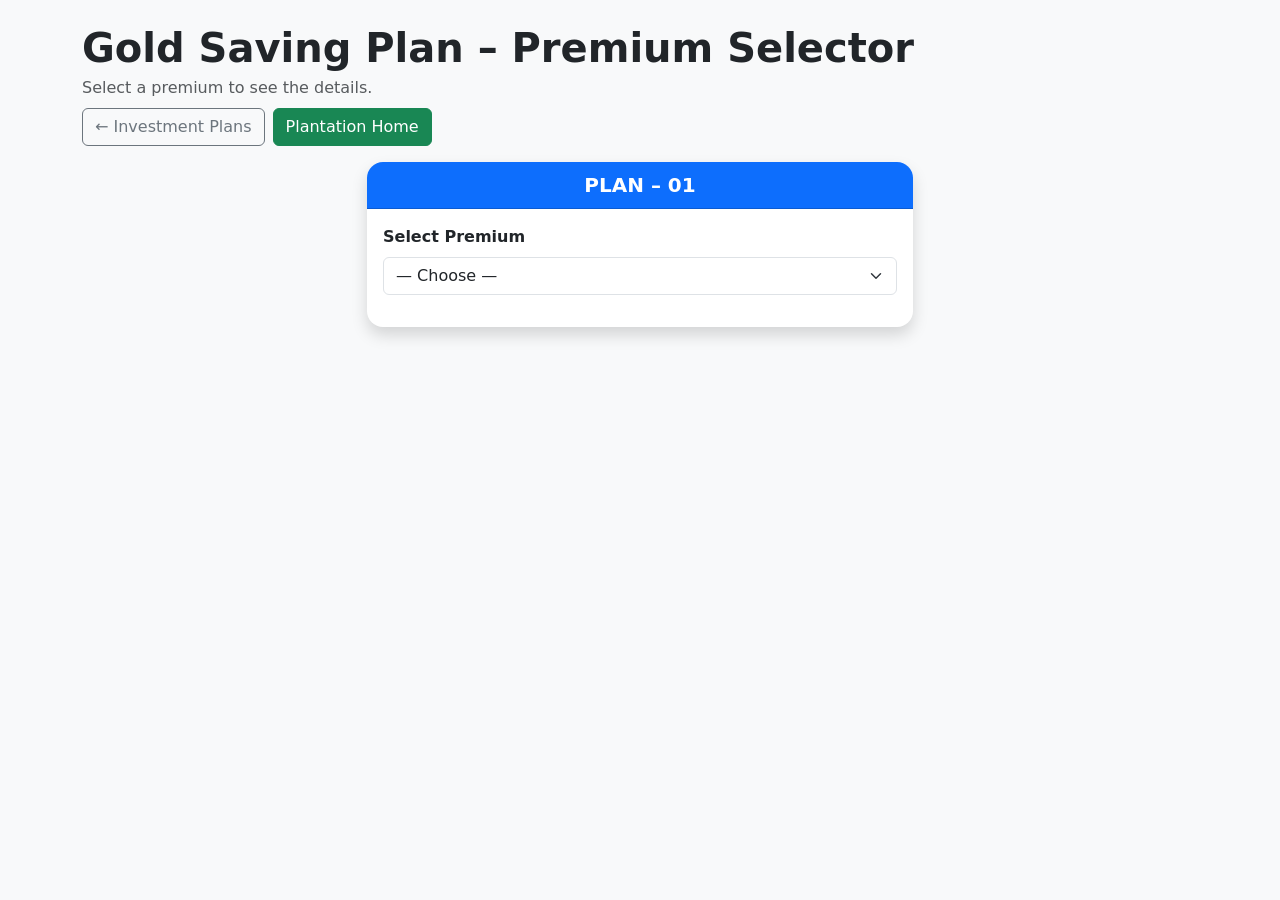
==== gold-saving-plan.html @ 444f1c36 "plans" ====
<!DOCTYPE html>
<html lang="en">
<head>
  <meta charset="UTF-8" />
  <meta name="viewport" content="width=device-width, initial-scale=1, viewport-fit=cover" />
  <title>Gold Saving Plan – Premium Selector</title>

  <!-- Bootstrap 5 CSS -->
  <link href="https://cdn.jsdelivr.net/npm/bootstrap@5.3.3/dist/css/bootstrap.min.css" rel="stylesheet">
</head>

<body class="bg-light">
  <div class="container my-4">
    <div class="d-flex flex-wrap gap-2 align-items-center justify-content-between mb-3">
      <div>
        <h1 class="fw-bold mb-1">Gold Saving Plan – Premium Selector</h1>
        <div class="text-muted">Select a premium to see the details.</div>
      </div>
      <div class="d-flex flex-wrap gap-2">
        <a class="btn btn-outline-secondary" href="investments.html">← Investment Plans</a>
        <a class="btn btn-success" href="plantation.html">Plantation Home</a>
      </div>
    </div>

    <div class="row g-4">

      <!-- 🔹 PLAN 01 ONLY -->
      <div class="col-12 col-md-8 col-lg-6 mx-auto">
        <div class="card shadow border-0 rounded-4 h-100">
          <div class="card-header bg-primary text-white text-center fs-5 fw-semibold rounded-top-4">
            PLAN – 01
          </div>
          <div class="card-body">
            <label for="premium1" class="form-label fw-semibold">Select Premium</label>
            <select id="premium1" class="form-select mb-3">
              <option value="">— Choose —</option>
            </select>

            <div id="details1" class="d-none">
              <div class="row g-2 mb-3">
                <div class="col-12">
                  <div class="p-3 bg-light rounded-3 border">
                    <div class="small text-muted">Payment</div>
                    <div class="fw-bold" id="payment1"></div>
                  </div>
                </div>
                <div class="col-12">
                  <div class="p-3 bg-light rounded-3 border">
                    <div class="small text-muted">Maturity Year</div>
                    <div class="fw-bold" id="maturityYear1"></div>
                  </div>
                </div>
                <div class="col-12">
                  <div class="p-3 bg-light rounded-3 border">
                    <div class="small text-muted">Maturity (Illustrated)</div>
                    <div class="fw-bold text-success" id="maturityIllustrated1"></div>
                  </div>
                </div>
                <div class="col-12">
                  <div class="p-3 bg-light rounded-3 border">
                    <div class="small text-muted">Maturity (Guaranteed)</div>
                    <div class="fw-bold text-primary" id="maturityGuaranteed1"></div>
                  </div>
                </div>
                <div class="col-12">
                  <div class="p-3 bg-light rounded-3 border">
                    <div class="small text-muted">Terms (Months)</div>
                    <div class="fw-bold" id="termMonths1"></div>
                  </div>
                </div>
              </div>

              <table class="table table-sm align-middle">
                <thead class="table-light">
                  <tr><th>Field</th><th>Value</th></tr>
                </thead>
                <tbody id="table1"></tbody>
              </table>

              <div class="alert alert-success mb-0">Showing details for selected premium.</div>
            </div>
          </div>
        </div>
      </div>

    </div>
  </div>

  <!-- Bootstrap Bundle JS -->
  <script src="https://cdn.jsdelivr.net/npm/bootstrap@5.3.3/dist/js/bootstrap.bundle.min.js"></script>

  <script>
    // =======================
    //  DATA (Plan 1 only)
    // =======================
    const PLANS = {
      plan1: [
        {id:"one-time",premium:1000000,premiumLabel:"Rs. 1,000,000 (One-time)",payment:"Rs. 1,000,000 at 5 Years",maturityYear:"5 Years",maturityIllustrated:5000000,maturityGuaranteed:2500000,termMonths:"N/A"},
        {id:"23m",premium:30435,premiumLabel:"Rs. 30,435 (23 Months) Pay 40% initially (400,000)",payment:"Rs. 1,100,005 at 5.6 Years",maturityYear:"5.6 Years",maturityIllustrated:5000000,maturityGuaranteed:2500000,termMonths:23},
        {id:"36m",premium:30556,premiumLabel:"Rs. 30,556 (36 Months)",payment:"Rs. 1,100,016 at 6 Years",maturityYear:"6 Years",maturityIllustrated:5000000,maturityGuaranteed:2500000,termMonths:36},
        {id:"48m",premium:22920,premiumLabel:"Rs. 22,920 (48 Months)",payment:"Rs. 1,100,160 at 7 Years",maturityYear:"7 Years",maturityIllustrated:5000000,maturityGuaranteed:2500000,termMonths:48},
        {id:"60m",premium:18335,premiumLabel:"Rs. 18,335 (60 Months)",payment:"Rs. 1,100,100 at 8 Years",maturityYear:"8 Years",maturityIllustrated:5000000,maturityGuaranteed:2500000,termMonths:60}
      ]
    };

    // =======================
    //  UI Logic
    // =======================
    const fmt = n => (typeof n === "number" ? "Rs. " + n.toLocaleString("en-US") : n);

    function fillDropdown(selectEl, data){
      data.forEach(d=>{
        const o=document.createElement("option");
        o.value=d.id;
        o.textContent=d.premiumLabel;
        selectEl.appendChild(o);
      });
    }

    function attachPlan(selectId, detailsId, idsPrefix, data){
      const sel = document.getElementById(selectId);
      const details = document.getElementById(detailsId);
      const map = {
        payment: document.getElementById("payment"+idsPrefix),
        maturityYear: document.getElementById("maturityYear"+idsPrefix),
        maturityIllustrated: document.getElementById("maturityIllustrated"+idsPrefix),
        maturityGuaranteed: document.getElementById("maturityGuaranteed"+idsPrefix),
        termMonths: document.getElementById("termMonths"+idsPrefix),
        table: document.getElementById("table"+idsPrefix)
      };

      fillDropdown(sel, data);

      sel.addEventListener("change", ()=>{
        const chosen = data.find(d=>d.id===sel.value);
        if(!chosen){
          details.classList.add("d-none");
          map.table.innerHTML="";
          return;
        }
        map.payment.textContent = chosen.payment;
        map.maturityYear.textContent = chosen.maturityYear;
        map.maturityIllustrated.textContent = fmt(chosen.maturityIllustrated);
        map.maturityGuaranteed.textContent = fmt(chosen.maturityGuaranteed);
        map.termMonths.textContent = chosen.termMonths;

        // table rows
        map.table.innerHTML = "";
        [
          ["Premium", fmt(chosen.premium)],
          ["Payment", chosen.payment],
          ["Maturity Year", chosen.maturityYear],
          ["Maturity (Illustrated)", fmt(chosen.maturityIllustrated)],
          ["Maturity (Guaranteed)", fmt(chosen.maturityGuaranteed)],
          ["Terms (Months)", chosen.termMonths]
        ].forEach(([k,v])=>{
          const tr=document.createElement("tr");
          tr.innerHTML = `<td>${k}</td><td>${v}</td>`;
          map.table.appendChild(tr);
        });

        details.classList.remove("d-none");
      });
    }

    // Hook up only plan 1
    attachPlan("premium1","details1","1",PLANS.plan1);
  </script>
</body>
</html>
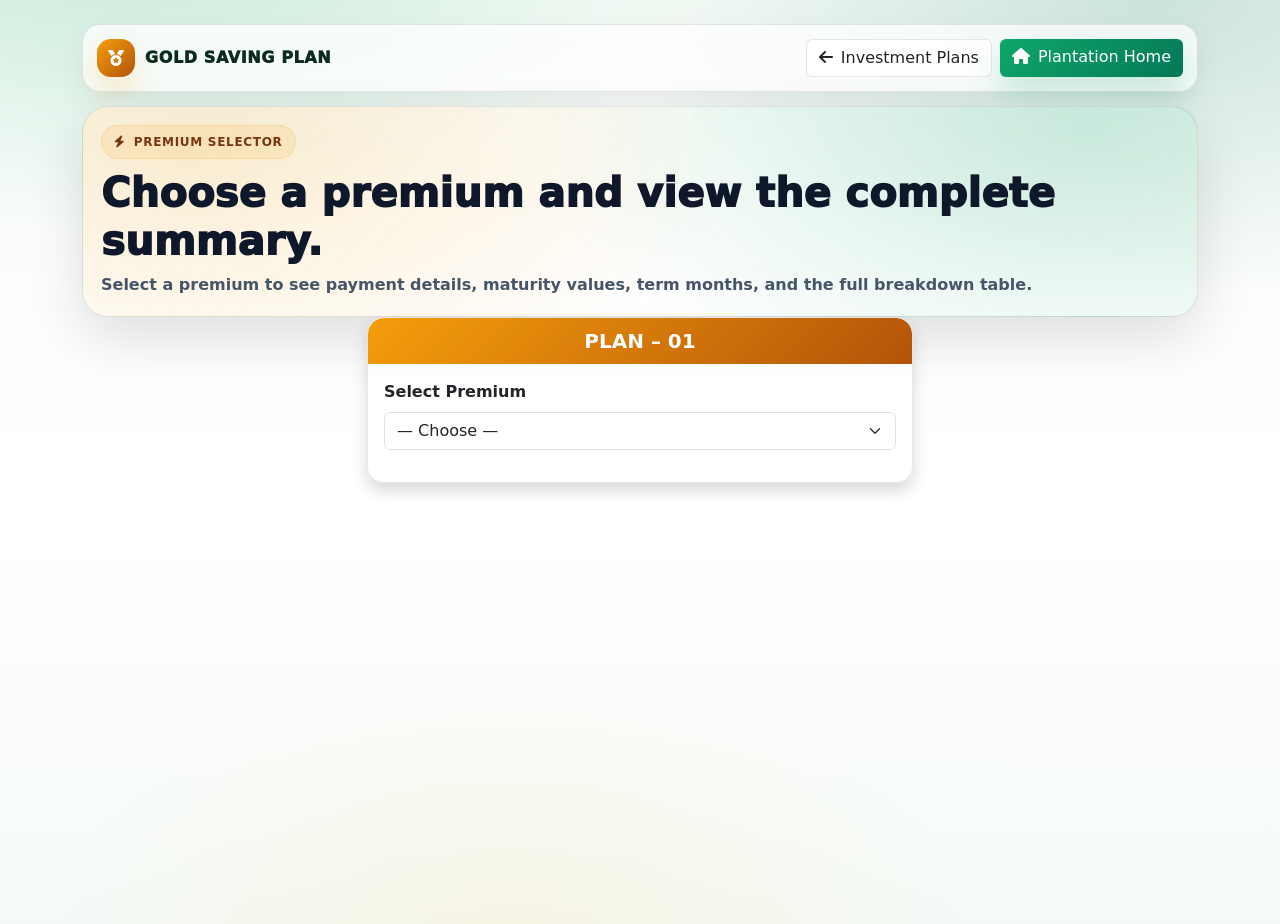
==== commit 3ea7ec14: "interface" ====
--- a/gold-saving-plan.html
+++ b/gold-saving-plan.html
@@ -7,18 +7,116 @@
 
   <!-- Bootstrap 5 CSS -->
   <link href="https://cdn.jsdelivr.net/npm/bootstrap@5.3.3/dist/css/bootstrap.min.css" rel="stylesheet">
+  <link rel="stylesheet" href="https://cdnjs.cloudflare.com/ajax/libs/font-awesome/6.4.0/css/all.min.css">
+
+  <style>
+    :root{
+      --inv-primary:#0ea76a;
+      --inv-primary-2:#047857;
+      --inv-text:#0f172a;
+      --inv-muted:#475569;
+      --inv-stroke: rgba(15,23,42,.10);
+      --inv-card: rgba(255,255,255,.78);
+      --inv-shadow: 0 22px 55px rgba(2,6,23,.12);
+      --inv-ring: rgba(14,167,106,.22);
+    }
+    body.inv-body{
+      min-height:100vh;
+      background:
+        radial-gradient(1100px 600px at 10% -10%, rgba(14,167,106,.22), transparent 55%),
+        radial-gradient(900px 500px at 90% 0%, rgba(4,120,87,.18), transparent 60%),
+        radial-gradient(800px 500px at 40% 105%, rgba(251,191,36,.10), transparent 60%),
+        linear-gradient(180deg, #f7fbf7 0%, #ffffff 55%, #f5faf8 100%);
+      color:var(--inv-text);
+    }
+    :focus-visible{outline:3px solid var(--inv-ring)!important;outline-offset:3px;border-radius:14px}
+    .inv-topbar{
+      display:flex;align-items:center;justify-content:space-between;
+      gap:12px;flex-wrap:wrap;
+      padding:14px 14px;
+      border-radius:18px;
+      background: rgba(255,255,255,.72);
+      border:1px solid var(--inv-stroke);
+      backdrop-filter: blur(10px);
+      box-shadow: 0 10px 30px rgba(2,6,23,.06);
+    }
+    .inv-brand{display:flex;align-items:center;gap:10px;font-weight:1000;letter-spacing:.6px;text-transform:uppercase;color:#0b2b1e}
+    .inv-brand i{
+      width:38px;height:38px;border-radius:14px;
+      display:inline-flex;align-items:center;justify-content:center;
+      background: linear-gradient(135deg, #f59e0b, #b45309);
+      color:#fff;box-shadow: 0 14px 28px rgba(245,158,11,.22);
+    }
+    .inv-hero{
+      margin-top:14px;
+      border-radius:26px;
+      overflow:hidden;
+      border:1px solid var(--inv-stroke);
+      background:
+        radial-gradient(900px 450px at 10% 20%, rgba(245,158,11,.18), transparent 60%),
+        radial-gradient(900px 450px at 90% 10%, rgba(14,167,106,.18), transparent 62%),
+        linear-gradient(135deg, rgba(255,255,255,.72), rgba(255,255,255,.50));
+      backdrop-filter: blur(10px);
+      box-shadow: var(--inv-shadow);
+    }
+    .inv-hero .inner{padding:18px 18px}
+    .inv-kicker{
+      display:inline-flex;align-items:center;gap:8px;padding:7px 12px;border-radius:999px;
+      background:rgba(245,158,11,.12);border:1px solid rgba(245,158,11,.18);
+      color:#78350f;font-weight:900;text-transform:uppercase;letter-spacing:.7px;font-size:12px
+    }
+    .inv-title{margin:10px 0 6px;font-weight:1000;letter-spacing:.2px}
+    .inv-sub{margin:0;color:var(--inv-muted);font-weight:650;line-height:1.7}
+    .btn.inv-btn-primary{
+      border:0;
+      background:linear-gradient(135deg, var(--inv-primary), var(--inv-primary-2));
+      box-shadow: 0 16px 30px rgba(14,167,106,.20);
+    }
+    .btn.inv-btn-primary:hover{filter:brightness(.98)}
+    .btn.inv-btn-outline{border:1px solid var(--inv-stroke)!important;background:rgba(255,255,255,.82)!important}
+    .card.inv-card{
+      background: var(--inv-card)!important;
+      border:1px solid var(--inv-stroke)!important;
+      backdrop-filter: blur(12px);
+      transition: transform .18s ease, box-shadow .18s ease, background .18s ease, border-color .18s ease;
+      overflow:hidden;
+    }
+    .card.inv-card:hover{
+      transform: translateY(-3px);
+      box-shadow: 0 26px 70px rgba(2,6,23,.14)!important;
+      border-color: rgba(245,158,11,.25)!important;
+      background: rgba(255,255,255,.88)!important;
+    }
+    .card-header.inv-head{
+      border:0!important;
+      background:linear-gradient(135deg, #f59e0b, #b45309)!important;
+    }
+    .form-select:focus{
+      border-color: rgba(245,158,11,.55)!important;
+      box-shadow: 0 0 0 .25rem rgba(245,158,11,.18)!important;
+    }
+    .table{border-radius:14px;overflow:hidden}
+  </style>
 </head>
 
-<body class="bg-light">
+<body class="inv-body">
   <div class="container my-4">
-    <div class="d-flex flex-wrap gap-2 align-items-center justify-content-between mb-3">
-      <div>
-        <h1 class="fw-bold mb-1">Gold Saving Plan – Premium Selector</h1>
-        <div class="text-muted">Select a premium to see the details.</div>
+    <div class="inv-topbar">
+      <div class="inv-brand">
+        <i class="fa-solid fa-medal" aria-hidden="true"></i>
+        <span>Gold Saving Plan</span>
       </div>
       <div class="d-flex flex-wrap gap-2">
-        <a class="btn btn-outline-secondary" href="investments.html">← Investment Plans</a>
-        <a class="btn btn-success" href="plantation.html">Plantation Home</a>
+        <a class="btn inv-btn-outline" href="investments.html"><i class="fa-solid fa-arrow-left me-2" aria-hidden="true"></i>Investment Plans</a>
+        <a class="btn inv-btn-primary text-white" href="plantation.html"><i class="fa-solid fa-house me-2" aria-hidden="true"></i>Plantation Home</a>
+      </div>
+    </div>
+
+    <div class="inv-hero">
+      <div class="inner">
+        <div class="inv-kicker"><i class="fa-solid fa-bolt" aria-hidden="true"></i>Premium selector</div>
+        <h1 class="inv-title">Choose a premium and view the complete summary.</h1>
+        <p class="inv-sub">Select a premium to see payment details, maturity values, term months, and the full breakdown table.</p>
       </div>
     </div>
 
@@ -26,8 +124,8 @@
 
       <!-- 🔹 PLAN 01 ONLY -->
       <div class="col-12 col-md-8 col-lg-6 mx-auto">
-        <div class="card shadow border-0 rounded-4 h-100">
-          <div class="card-header bg-primary text-white text-center fs-5 fw-semibold rounded-top-4">
+        <div class="card inv-card shadow border-0 rounded-4 h-100">
+          <div class="card-header inv-head text-white text-center fs-5 fw-semibold rounded-top-4">
             PLAN – 01
           </div>
           <div class="card-body">
